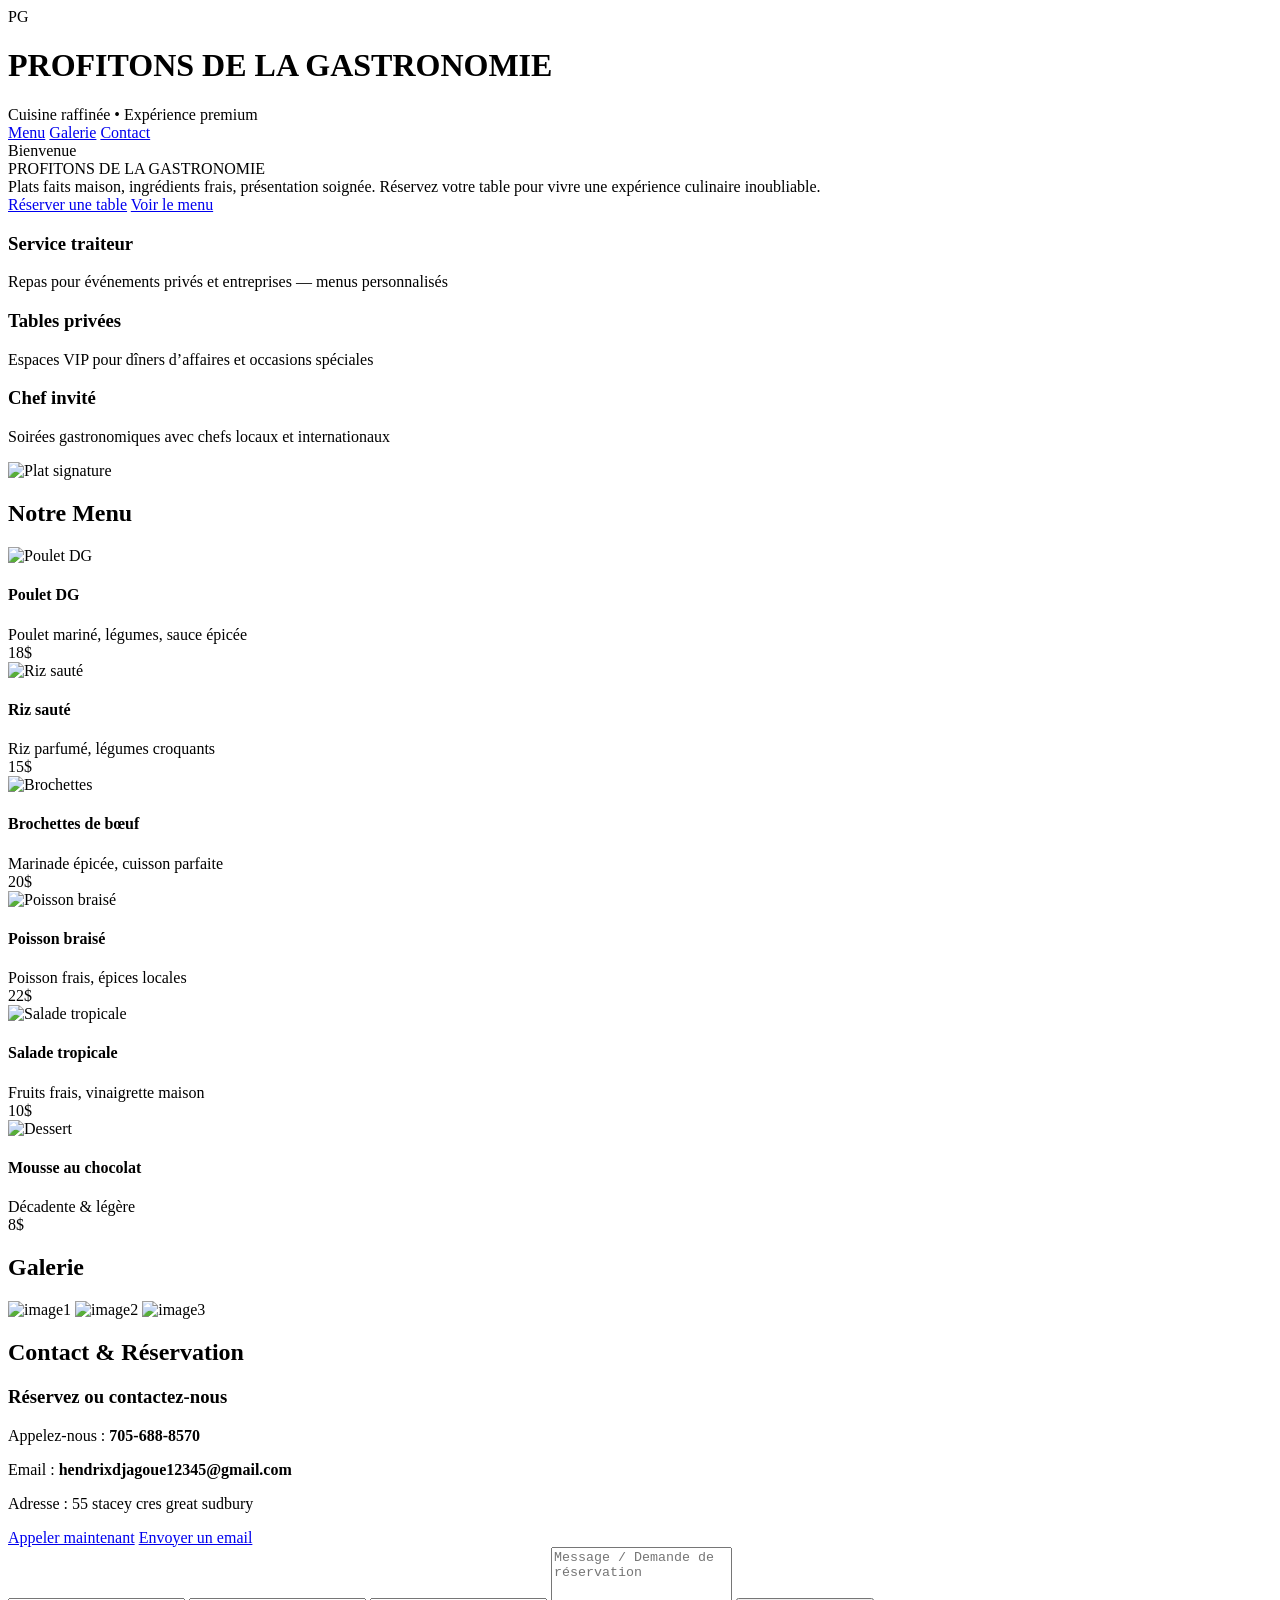
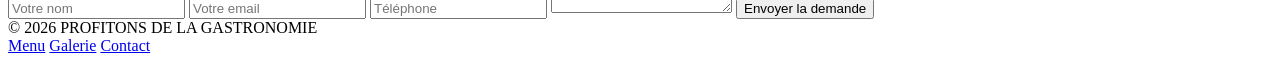
==== index.html @ b6fe67b7 "Ajout de la page d'accueil (index.html)" ====
<!doctype html>
<html lang="fr">
<head>
  <meta charset="utf-8" />
  <meta name="viewport" content="width=device-width,initial-scale=1" />
  <title>PROFITONS DE LA GASTRONOMIE — Restaurant</title>
  <meta name="description" content="PROFITONS DE LA GASTRONOMIE — Cuisine raffinée, ingrédients frais, expérience premium." />
  <link rel="icon" href="data:;base64,iVBORw0KGgo=">
  <link rel="stylesheet" href="style.css">
</head>
<body>
  <!-- Curseur animé -->
  <div class="pointer-accent" id="cursor"></div>

  <div class="wrap">
    <!-- Header -->
    <header>
      <div class="brand">
        <div class="logo">PG</div>
        <div>
          <h1>PROFITONS DE LA GASTRONOMIE</h1>
          <div class="tag">Cuisine raffinée • Expérience premium</div>
        </div>
      </div>
      <nav>
        <a href="#menu">Menu</a>
        <a href="#gallery">Galerie</a>
        <a href="#contact">Contact</a>
      </nav>
    </header>

    <!-- Hero -->
    <section class="hero">
      <div class="hero-left">
        <div class="kicker">Bienvenue</div>
        <div class="hero-title">PROFITONS DE LA GASTRONOMIE</div>
        <div class="hero-desc">
          Plats faits maison, ingrédients frais, présentation soignée. Réservez votre table pour vivre une expérience culinaire inoubliable.
        </div>
        <a class="cta" href="#contact">Réserver une table</a>
        <a class="secondary" href="#menu">Voir le menu</a>

        <div class="section">
          <div class="grid">
            <div class="card">
              <h3>Service traiteur</h3>
              <p class="muted">Repas pour événements privés et entreprises — menus personnalisés</p>
            </div>
            <div class="card">
              <h3>Tables privées</h3>
              <p class="muted">Espaces VIP pour dîners d’affaires et occasions spéciales</p>
            </div>
            <div class="card">
              <h3>Chef invité</h3>
              <p class="muted">Soirées gastronomiques avec chefs locaux et internationaux</p>
            </div>
          </div>
        </div>
      </div>
      <div class="hero-right">
        <img src="https://tse1.mm.bing.net/th/id/OIP.1FvQP3c1gPfRuRfNkwZEBAHaFt?rs=1&pid=ImgDetMain&o=7&rm=3" alt="Plat signature">
      </div>
    </section>

    <!-- Menu -->
    <section id="menu" class="section">
      <h2>Notre Menu</h2>
      <div class="menu">
        <div>
          <div class="dish">
            <img src="https://images.unsplash.com/photo-1551218808-94e220e084d2?q=80&w=800&auto=format&fit=crop&ixlib=rb-4.0.3&s=6c6d3f0b8b6f2e1b" alt="Poulet DG">
            <div>
              <h4>Poulet DG</h4>
              <div class="muted">Poulet mariné, légumes, sauce épicée</div>
            </div>
            <div class="price">18$</div>
          </div>
          <div class="dish">
            <img src="https://images.unsplash.com/photo-1606756792825-4daacb8f0e4b?q=80&w=800&auto=format&fit=crop&ixlib=rb-4.0.3&s=8f9d6e9b3a2a1b7f" alt="Riz sauté">
            <div>
              <h4>Riz sauté</h4>
              <div class="muted">Riz parfumé, légumes croquants</div>
            </div>
            <div class="price">15$</div>
          </div>
          <div class="dish">
            <img src="https://images.unsplash.com/photo-1544025162-d76694265947?q=80&w=800&auto=format&fit=crop&ixlib=rb-4.0.3&s=3a2b7f4d9c5b6a1d" alt="Brochettes">
            <div>
              <h4>Brochettes de bœuf</h4>
              <div class="muted">Marinade épicée, cuisson parfaite</div>
            </div>
            <div class="price">20$</div>
          </div>
        </div>
        <div>
          <div class="dish">
            <img src="https://images.unsplash.com/photo-1540189549336-e6e99c3679fe?q=80&w=800&auto=format&fit=crop&ixlib=rb-4.0.3&s=5c1a1f2f3c8b4f1a" alt="Poisson braisé">
            <div>
              <h4>Poisson braisé</h4>
              <div class="muted">Poisson frais, épices locales</div>
            </div>
            <div class="price">22$</div>
          </div>
          <div class="dish">
            <img src="https://images.unsplash.com/photo-1525755662778-989d0524087e?q=80&w=800&auto=format&fit=crop&ixlib=rb-4.0.3&s=3f0f1e2d8a2b6c4d" alt="Salade tropicale">
            <div>
              <h4>Salade tropicale</h4>
              <div class="muted">Fruits frais, vinaigrette maison</div>
            </div>
            <div class="price">10$</div>
          </div>
          <div class="dish">
            <img src="https://images.unsplash.com/photo-1604908177522-5f0e5f6c3b9d?q=80&w=800&auto=format&fit=crop&ixlib=rb-4.0.3&s=1d3b4c5a6e7f8b9c" alt="Dessert">
            <div>
              <h4>Mousse au chocolat</h4>
              <div class="muted">Décadente & légère</div>
            </div>
            <div class="price">8$</div>
          </div>
        </div>
      </div>
    </section>

    <!-- Galerie -->
    <section id="gallery" class="section">
      <h2>Galerie</h2>
      <div class="gallery">
        <img src="https://images.unsplash.com/photo-1504674900247-0877df9cc836?q=80&w=800&auto=format&fit=crop&ixlib=rb-4.0.3&s=8f4b2a6a6d7c1e3b" alt="image1">
        <img src="https://thumbs.dreamstime.com/z/serveur-beau-dans-un-restaurant-75265571.jpg" alt="image2">
        <img src="https://dynamic-media-cdn.tripadvisor.com/media/photo-o/17/45/0b/8c/img-20190423-224506-301.jpg?w=1200&h=-1&s=1" alt="image3">
      </div>
    </section>

    <!-- Contact -->
    <section id="contact" class="section">
      <h2>Contact & Réservation</h2>
      <div class="contact-card">
        <div class="left">
          <h3>Réservez ou contactez-nous</h3>
          <p class="muted">Appelez-nous : <strong>705-688-8570</strong></p>
          <p class="muted">Email : <strong>hendrixdjagoue12345@gmail.com</strong></p>
          <p class="muted">Adresse : 55 stacey cres great sudbury</p>
          <div style="margin-top:12px">
            <a class="cta" href="tel:+12468796718">Appeler maintenant</a>
            <a class="secondary" href="mailto:hendrixdjagoue12345@gmail.com">Envoyer un email</a>
          </div>
        </div>
        <div class="right">
          <form id="contactForm">
            <input type="text" id="name" placeholder="Votre nom" required />
            <input type="email" id="email" placeholder="Votre email" required />
            <input type="text" id="phone" placeholder="Téléphone" />
            <textarea id="message" rows="4" placeholder="Message / Demande de réservation" required></textarea>
            <button type="submit">Envoyer la demande</button>
            <div id="formMsg"></div>
          </form>
        </div>
      </div>
    </section>

    <!-- Footer -->
    <footer>
      <div>© 2026 PROFITONS DE LA GASTRONOMIE</div>
      <div>
        <a href="#menu">Menu</a>
        <a href="#gallery">Galerie</a>
        <a href="#contact">Contact</a>
      </div>
    </footer>
  </div>

  <!-- JS -->
  <script>
    // Curseur personnalisé
    const cursor = document.getElementById('cursor');
    document.addEventListener('mousemove', e => {
      cursor.style.transform = `translate(${e.clientX}px, ${e.clientY}px)`;
    });

    // Formulaire de contact simulé
    const form = document.getElementById('contactForm');
    const formMsg = document.getElementById('formMsg');
    form.addEventListener('submit', e => {
      e.preventDefault();
      const name = document.getElementById('name').value.trim();
      const email = document.getElementById('email').value.trim();
      const message = document.getElementById('message').value.trim();
      if(name && email && message){
        formMsg.style.color = 'lightgreen';
        formMsg.textContent = "Merci ! Votre demande a été envoyée (simulation).";
        form.reset();
      } else {
        formMsg.style.color = 'orange';
        formMsg.textContent = "Veuillez remplir tous les champs obligatoires.";
      }
    });

    // Animation fade-in
    const sections = document.querySelectorAll('.section, .hero-left, .card');
    const observer = new IntersectionObserver(entries => {
      entries.forEach(entry => {
        if(entry.isIntersecting){
          entry.target.style.opacity = 1;
          entry.target.style.transform = 'translateY(0)';
        }
      });
    }, {threshold:0.1});

    sections.forEach(sec => {
      sec.style.opacity = 0;
      sec.style.transform = 'translateY(20px)';
      sec.style.transition = 'all 0.6s ease-out';
      observer.observe(sec);
    });
  </script>
</body>
</html>
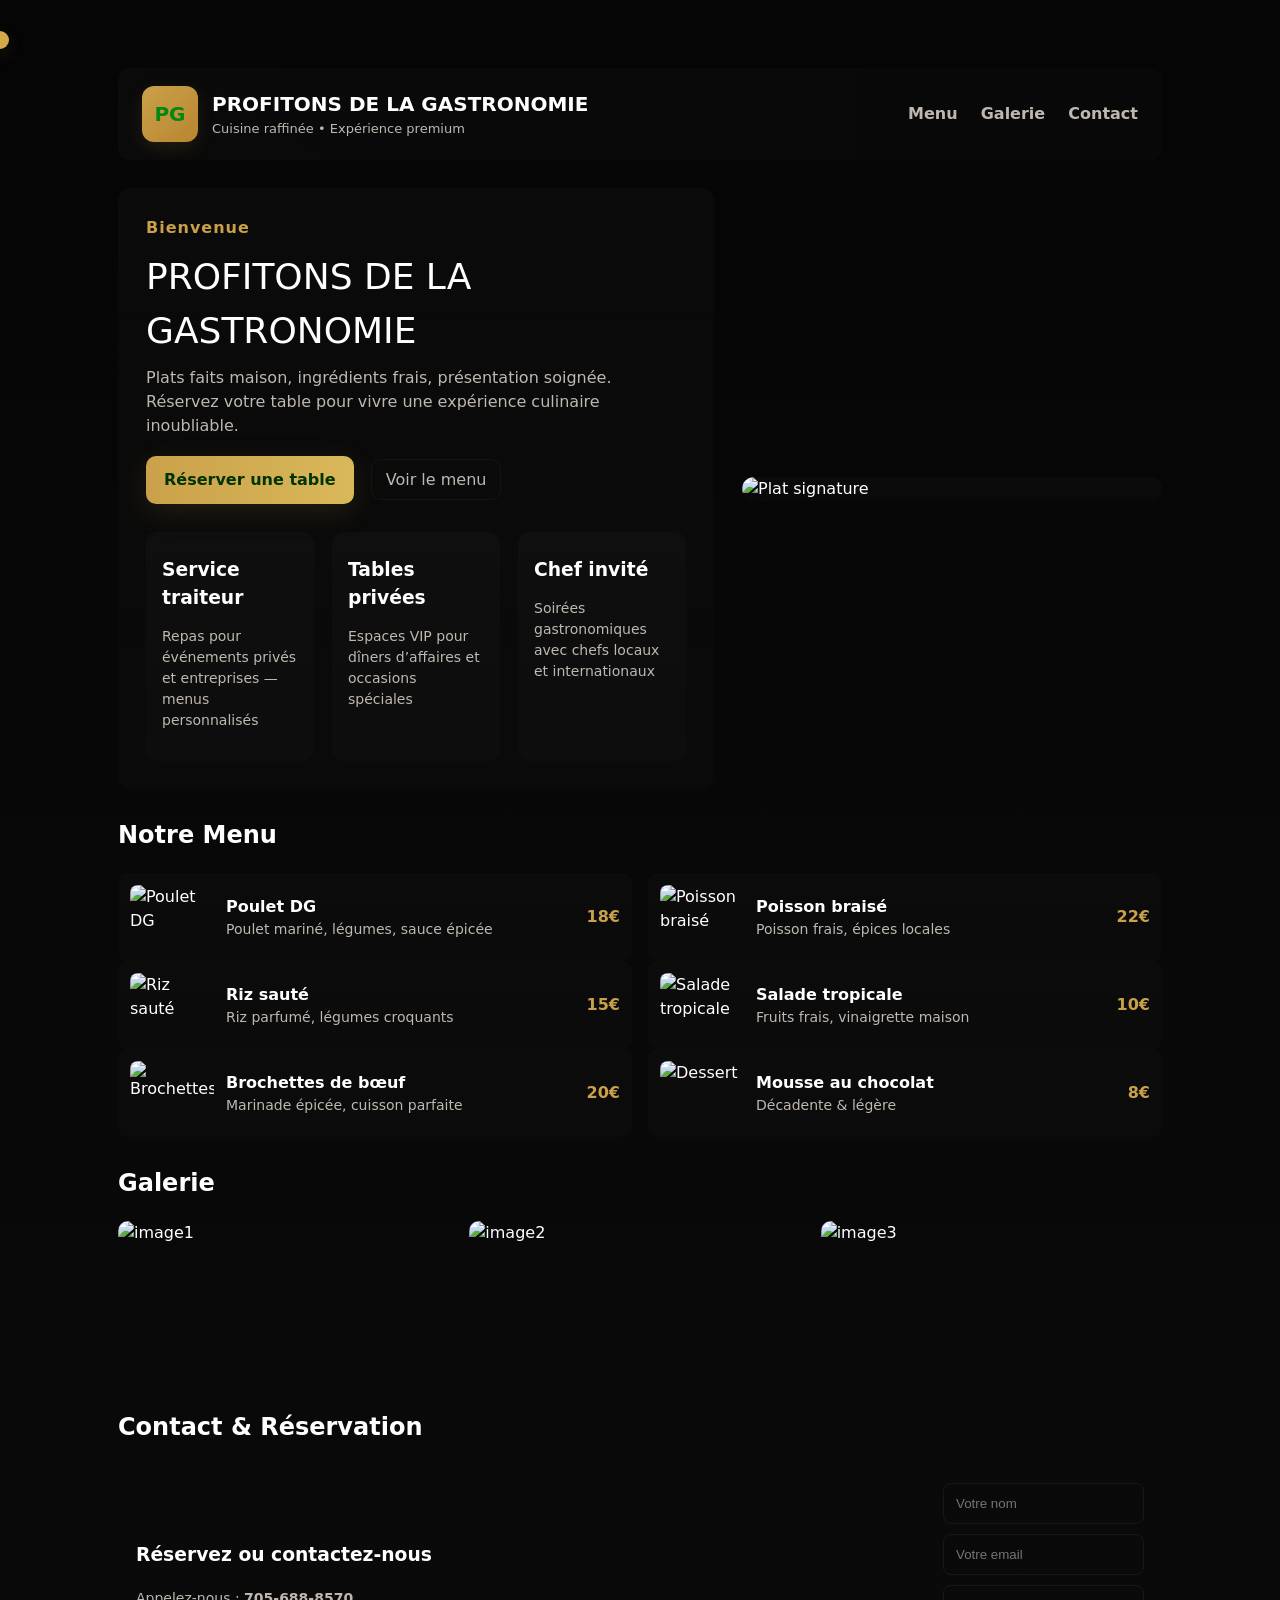
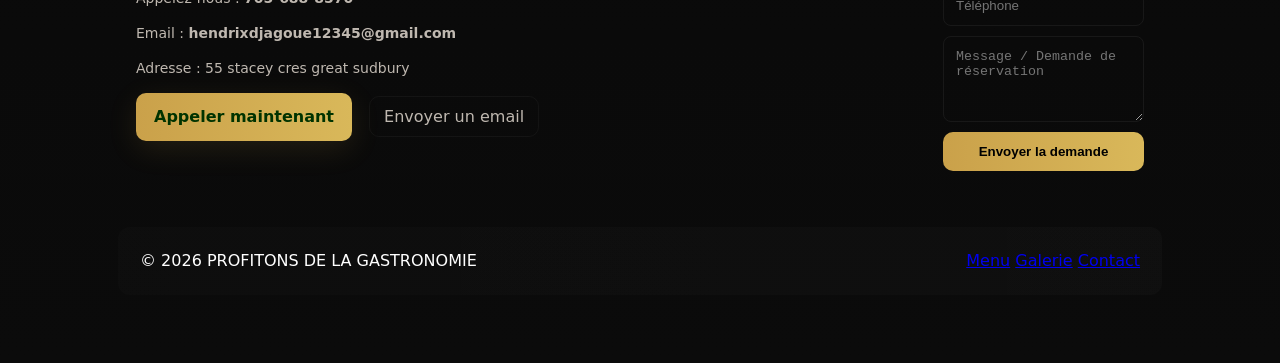
==== commit 95d81bd4: "modification" ====
--- a/index.html
+++ b/index.html
@@ -73,7 +73,7 @@
               <h4>Poulet DG</h4>
               <div class="muted">Poulet mariné, légumes, sauce épicée</div>
             </div>
-            <div class="price">18$</div>
+            <div class="price">18€</div>
           </div>
           <div class="dish">
             <img src="https://images.unsplash.com/photo-1606756792825-4daacb8f0e4b?q=80&w=800&auto=format&fit=crop&ixlib=rb-4.0.3&s=8f9d6e9b3a2a1b7f" alt="Riz sauté">
@@ -81,7 +81,7 @@
               <h4>Riz sauté</h4>
               <div class="muted">Riz parfumé, légumes croquants</div>
             </div>
-            <div class="price">15$</div>
+            <div class="price">15€</div>
           </div>
           <div class="dish">
             <img src="https://images.unsplash.com/photo-1544025162-d76694265947?q=80&w=800&auto=format&fit=crop&ixlib=rb-4.0.3&s=3a2b7f4d9c5b6a1d" alt="Brochettes">
@@ -89,7 +89,7 @@
               <h4>Brochettes de bœuf</h4>
               <div class="muted">Marinade épicée, cuisson parfaite</div>
             </div>
-            <div class="price">20$</div>
+            <div class="price">20€</div>
           </div>
         </div>
         <div>
@@ -99,7 +99,7 @@
               <h4>Poisson braisé</h4>
               <div class="muted">Poisson frais, épices locales</div>
             </div>
-            <div class="price">22$</div>
+            <div class="price">22€</div>
           </div>
           <div class="dish">
             <img src="https://images.unsplash.com/photo-1525755662778-989d0524087e?q=80&w=800&auto=format&fit=crop&ixlib=rb-4.0.3&s=3f0f1e2d8a2b6c4d" alt="Salade tropicale">
@@ -107,7 +107,7 @@
               <h4>Salade tropicale</h4>
               <div class="muted">Fruits frais, vinaigrette maison</div>
             </div>
-            <div class="price">10$</div>
+            <div class="price">10€</div>
           </div>
           <div class="dish">
             <img src="https://images.unsplash.com/photo-1604908177522-5f0e5f6c3b9d?q=80&w=800&auto=format&fit=crop&ixlib=rb-4.0.3&s=1d3b4c5a6e7f8b9c" alt="Dessert">
@@ -115,7 +115,7 @@
               <h4>Mousse au chocolat</h4>
               <div class="muted">Décadente & légère</div>
             </div>
-            <div class="price">8$</div>
+            <div class="price">8€</div>
           </div>
         </div>
       </div>
--- a/style.css
+++ b/style.css
@@ -0,0 +1,92 @@
+:root{
+    --bg:#070606;
+    --card:#0f0f10;
+    --muted:#bfb8b0;
+    --gold:#caa14a;
+    --accent:#d4aa49;
+    --glass: rgba(255,255,255,0.04);
+    --maxw:1100px;
+    --radius:14px;
+  }
+  
+  *{box-sizing:border-box;}
+  body{
+    margin:0;
+    font-family:Inter,system-ui,Segoe UI,Roboto,'Helvetica Neue',Arial;
+    background:linear-gradient(180deg,#050505 0%, #0b0b0b 100%);
+    color:#fff;
+    -webkit-font-smoothing:antialiased;
+    line-height:1.5;
+  }
+  .wrap{max-width:var(--maxw);margin:40px auto;padding:28px;}
+  
+  /* Header */
+  header{display:flex;align-items:center;justify-content:space-between;padding:18px 24px;background:linear-gradient(90deg, rgba(255,255,255,0.02), rgba(255,255,255,0.01));border-radius:12px}
+  .brand{display:flex;gap:14px;align-items:center}
+  .logo{width:56px;height:56px;border-radius:12px;background:linear-gradient(135deg,var(--gold),#b8862f);display:flex;align-items:center;justify-content:center;font-weight:700;color:#081;box-shadow:0 6px 18px rgba(202,161,74,0.12);font-size:20px}
+  h1{font-size:20px;margin:0}
+  .tag{color:var(--muted);font-size:13px}
+  nav a{color:var(--muted);text-decoration:none;margin-left:18px;font-weight:600}
+  nav a:hover{color:var(--gold)}
+  
+  /* Hero */
+  .hero{display:grid;grid-template-columns:1fr 420px;gap:28px;align-items:center;margin-top:28px}
+  .hero-left{padding:28px;background:linear-gradient(180deg, rgba(255,255,255,0.02), rgba(255,255,255,0.01));border-radius:14px}
+  .kicker{color:var(--gold);font-weight:700;letter-spacing:1px}
+  .hero-title{font-size:36px;margin:10px 0 8px}
+  .hero-desc{color:var(--muted);margin-bottom:18px}
+  .cta{display:inline-block;padding:12px 18px;border-radius:10px;background:linear-gradient(90deg,var(--gold),#d9b85a);color:#030; font-weight:700;text-decoration:none;box-shadow:0 8px 30px rgba(210,170,73,0.12)}
+  .secondary{margin-left:12px;padding:10px 14px;border-radius:10px;border:1px solid rgba(255,255,255,0.04);color:var(--muted);text-decoration:none}
+  .hero-right{border-radius:14px;overflow:hidden;background:linear-gradient(180deg, rgba(255,255,255,0.02), rgba(255,255,255,0.01));}
+  .hero-right img{width:100%;display:block;height:100%;object-fit:cover;filter:contrast(1.02) saturate(1.05)}
+  
+  /* Cards sections */
+  .section{margin-top:28px}
+  .grid{display:grid;grid-template-columns:repeat(3,1fr);gap:18px}
+  .card{background:linear-gradient(180deg, rgba(255,255,255,0.02), rgba(255,255,255,0.01));border-radius:12px;padding:16px;transition:transform .28s ease, box-shadow .28s ease;cursor:pointer}
+  .card:hover{transform:translateY(-8px);box-shadow:0 18px 50px rgba(0,0,0,0.6)}
+  .card h3{margin:8px 0 6px}
+  .muted{color:var(--muted);font-size:14px}
+  
+  /* Menu list */
+  .menu{display:grid;grid-template-columns:repeat(2,1fr);gap:16px}
+  .dish{display:flex;gap:12px;align-items:center;padding:12px;background:linear-gradient(180deg, rgba(255,255,255,0.015), rgba(255,255,255,0.01));border-radius:10px}
+  .dish img{width:84px;height:64px;object-fit:cover;border-radius:8px}
+  .dish h4{margin:0}
+  .price{margin-left:auto;font-weight:700;color:var(--gold)}
+  
+  /* Gallery */
+  .gallery{display:grid;grid-template-columns:repeat(3,1fr);gap:10px}
+  .gallery img{width:100%;height:160px;object-fit:cover;border-radius:10px}
+  
+  /* Contact */
+  .contact-card{display:flex;gap:18px;padding:18px;border-radius:12px;align-items:center}
+  .contact-card .left{flex:1}
+  .contact-card form{display:flex;flex-direction:column;gap:10px}
+  input[type=text], input[type=email], textarea{background:transparent;border:1px solid rgba(255,255,255,0.06);padding:12px;border-radius:8px;color:#fff}
+  button[type=submit]{padding:12px 16px;border-radius:10px;border:none;background:linear-gradient(90deg,var(--gold),#d9b85a);font-weight:700;cursor:pointer}
+  
+  /* Footer */
+  footer{margin-top:28px;padding:22px;border-radius:12px;background:linear-gradient(90deg, rgba(255,255,255,0.01), rgba(255,255,255,0.02));display:flex;justify-content:space-between;align-items:center}
+  
+  /* Hover pointer color change */
+  a, button, .card{transition:all .22s ease}
+  a:hover, button:hover{filter:brightness(1.04)}
+  
+  /* Responsive */
+  @media (max-width:980px){
+    .hero{grid-template-columns:1fr;}
+    .grid{grid-template-columns:repeat(2,1fr)}
+    .menu{grid-template-columns:1fr}
+    .gallery{grid-template-columns:repeat(2,1fr)}
+  }
+  @media (max-width:560px){
+    .grid{grid-template-columns:1fr}
+    .gallery img{height:120px}
+    header{flex-direction:column;gap:10px}
+  }
+  
+  /* Small interactive accent following pointer */
+  .pointer-accent{position:fixed;pointer-events:none;width:18px;height:18px;border-radius:50%;transform:translate(-50%,-50%
+    );background:linear-gradient(135deg,var(--accent),#d4aa49);box-shadow:0 6px 18px rgba(212,170,73,0.12);transition:transform .1s ease}
+  
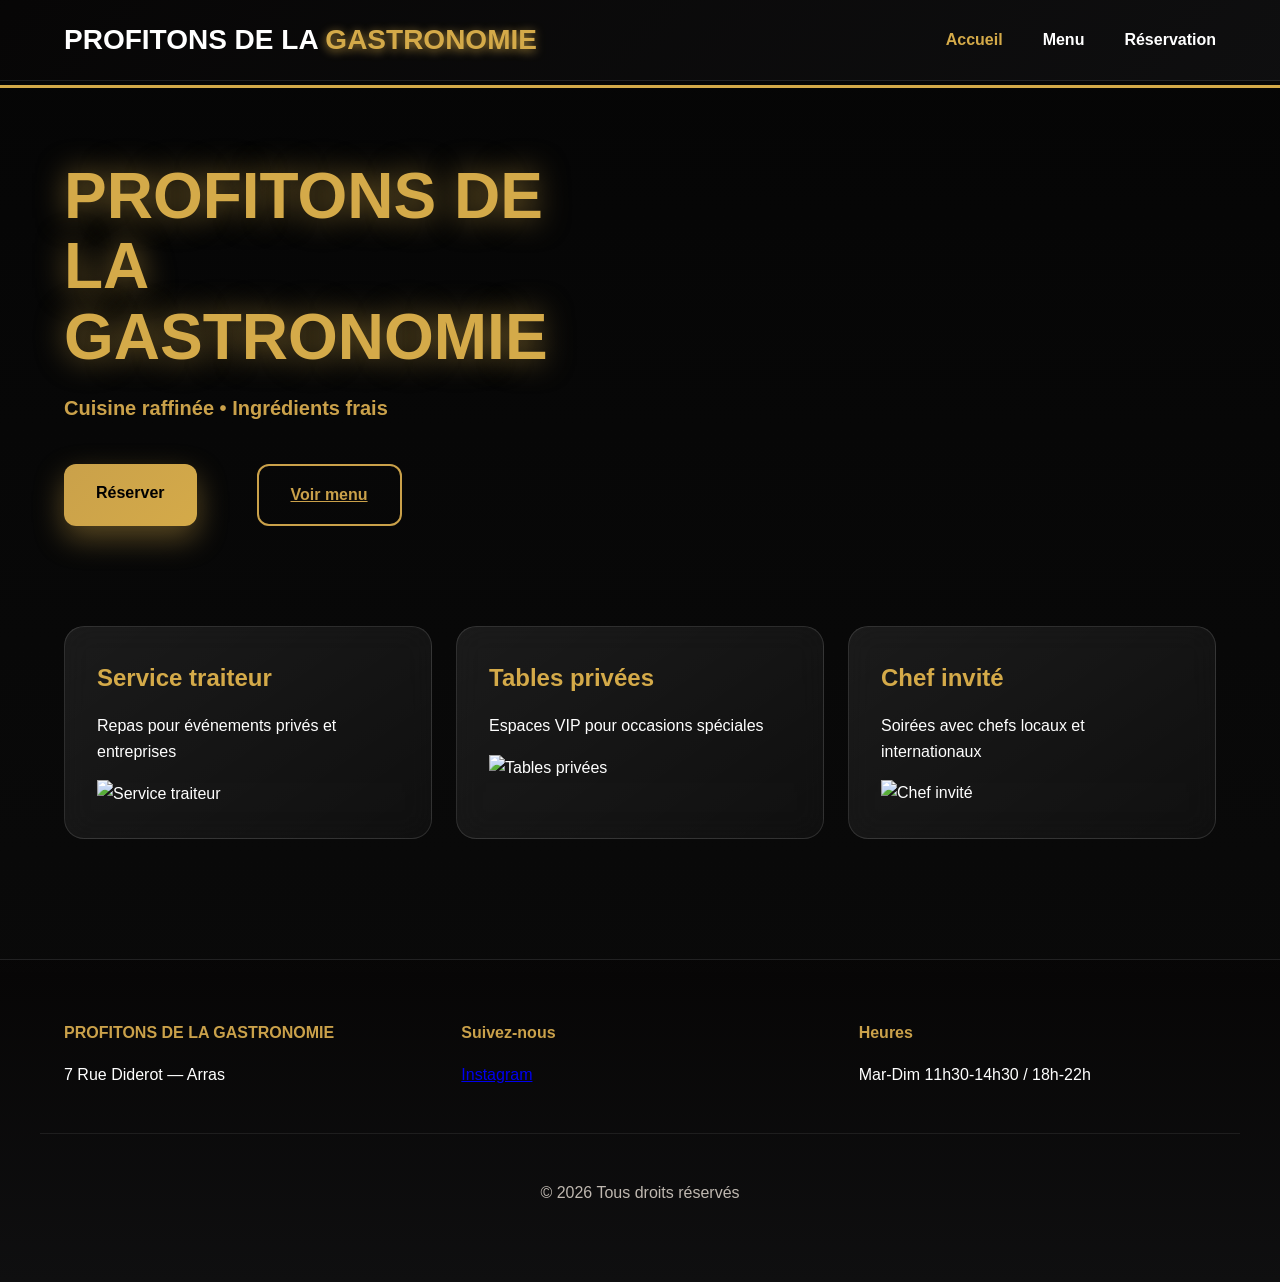
==== commit 92cd15c5: "init: création du projet restaurant" ====
--- a/index.html
+++ b/index.html
@@ -3,215 +3,81 @@
 <head>
   <meta charset="utf-8" />
   <meta name="viewport" content="width=device-width,initial-scale=1" />
-  <title>PROFITONS DE LA GASTRONOMIE — Restaurant</title>
-  <meta name="description" content="PROFITONS DE LA GASTRONOMIE — Cuisine raffinée, ingrédients frais, expérience premium." />
-  <link rel="icon" href="data:;base64,iVBORw0KGgo=">
+  <title>PROFITONS DE LA GASTRONOMIE</title>
   <link rel="stylesheet" href="style.css">
+  <link href="https://fonts.googleapis.com/css2?family=Inter:wght@300;400;600;700&display=swap" rel="stylesheet">
 </head>
 <body>
-  <!-- Curseur animé -->
-  <div class="pointer-accent" id="cursor"></div>
+  <header class="site-header">
+    <div class="container header-inner">
+      <a href="index.html" class="logo">PROFITONS DE LA <span>GASTRONOMIE</span></a>
+      <button class="nav-toggle" id="navToggle1">
+        <span></span><span></span><span></span>
+      </button>
+      <nav class="nav" id="mainNav1">
+        <ul>
+          <li><a href="index.html" class="active">Accueil</a></li>
+          <li><a href="menu.html">Menu</a></li>
+          <li><a href="contact.html">Réservation</a></li>
+        </ul>
+      </nav>
+    </div>
+  </header>
 
-  <div class="wrap">
-    <!-- Header -->
-    <header>
-      <div class="brand">
-        <div class="logo">PG</div>
-        <div>
-          <h1>PROFITONS DE LA GASTRONOMIE</h1>
-          <div class="tag">Cuisine raffinée • Expérience premium</div>
-        </div>
-      </div>
-      <nav>
-        <a href="#menu">Menu</a>
-        <a href="#gallery">Galerie</a>
-        <a href="#contact">Contact</a>
-      </nav>
-    </header>
-
-    <!-- Hero -->
-    <section class="hero">
-      <div class="hero-left">
-        <div class="kicker">Bienvenue</div>
-        <div class="hero-title">PROFITONS DE LA GASTRONOMIE</div>
-        <div class="hero-desc">
-          Plats faits maison, ingrédients frais, présentation soignée. Réservez votre table pour vivre une expérience culinaire inoubliable.
-        </div>
-        <a class="cta" href="#contact">Réserver une table</a>
-        <a class="secondary" href="#menu">Voir le menu</a>
-
-        <div class="section">
-          <div class="grid">
-            <div class="card">
-              <h3>Service traiteur</h3>
-              <p class="muted">Repas pour événements privés et entreprises — menus personnalisés</p>
-            </div>
-            <div class="card">
-              <h3>Tables privées</h3>
-              <p class="muted">Espaces VIP pour dîners d’affaires et occasions spéciales</p>
-            </div>
-            <div class="card">
-              <h3>Chef invité</h3>
-              <p class="muted">Soirées gastronomiques avec chefs locaux et internationaux</p>
-            </div>
-          </div>
-        </div>
-      </div>
-      <div class="hero-right">
-        <img src="https://tse1.mm.bing.net/th/id/OIP.1FvQP3c1gPfRuRfNkwZEBAHaFt?rs=1&pid=ImgDetMain&o=7&rm=3" alt="Plat signature">
-      </div>
-    </section>
-
-    <!-- Menu -->
-    <section id="menu" class="section">
-      <h2>Notre Menu</h2>
-      <div class="menu">
-        <div>
-          <div class="dish">
-            <img src="https://images.unsplash.com/photo-1551218808-94e220e084d2?q=80&w=800&auto=format&fit=crop&ixlib=rb-4.0.3&s=6c6d3f0b8b6f2e1b" alt="Poulet DG">
-            <div>
-              <h4>Poulet DG</h4>
-              <div class="muted">Poulet mariné, légumes, sauce épicée</div>
-            </div>
-            <div class="price">18€</div>
-          </div>
-          <div class="dish">
-            <img src="https://images.unsplash.com/photo-1606756792825-4daacb8f0e4b?q=80&w=800&auto=format&fit=crop&ixlib=rb-4.0.3&s=8f9d6e9b3a2a1b7f" alt="Riz sauté">
-            <div>
-              <h4>Riz sauté</h4>
-              <div class="muted">Riz parfumé, légumes croquants</div>
-            </div>
-            <div class="price">15€</div>
-          </div>
-          <div class="dish">
-            <img src="https://images.unsplash.com/photo-1544025162-d76694265947?q=80&w=800&auto=format&fit=crop&ixlib=rb-4.0.3&s=3a2b7f4d9c5b6a1d" alt="Brochettes">
-            <div>
-              <h4>Brochettes de bœuf</h4>
-              <div class="muted">Marinade épicée, cuisson parfaite</div>
-            </div>
-            <div class="price">20€</div>
-          </div>
-        </div>
-        <div>
-          <div class="dish">
-            <img src="https://images.unsplash.com/photo-1540189549336-e6e99c3679fe?q=80&w=800&auto=format&fit=crop&ixlib=rb-4.0.3&s=5c1a1f2f3c8b4f1a" alt="Poisson braisé">
-            <div>
-              <h4>Poisson braisé</h4>
-              <div class="muted">Poisson frais, épices locales</div>
-            </div>
-            <div class="price">22€</div>
-          </div>
-          <div class="dish">
-            <img src="https://images.unsplash.com/photo-1525755662778-989d0524087e?q=80&w=800&auto=format&fit=crop&ixlib=rb-4.0.3&s=3f0f1e2d8a2b6c4d" alt="Salade tropicale">
-            <div>
-              <h4>Salade tropicale</h4>
-              <div class="muted">Fruits frais, vinaigrette maison</div>
-            </div>
-            <div class="price">10€</div>
-          </div>
-          <div class="dish">
-            <img src="https://images.unsplash.com/photo-1604908177522-5f0e5f6c3b9d?q=80&w=800&auto=format&fit=crop&ixlib=rb-4.0.3&s=1d3b4c5a6e7f8b9c" alt="Dessert">
-            <div>
-              <h4>Mousse au chocolat</h4>
-              <div class="muted">Décadente & légère</div>
-            </div>
-            <div class="price">8€</div>
-          </div>
+  <main class="container">
+    <section class="hero-section">
+      <div class="hero-content">
+        <h1>PROFITONS DE LA GASTRONOMIE</h1>
+        <p class="hero-subtitle">Cuisine raffinée • Ingrédients frais</p>
+        <div class="hero-buttons">
+          <a href="contact.html" class="btn-primary">Réserver</a>
+            <div style="width: 20px;"></div>
+          <a href="menu.html" class="btn-secondary">Voir menu</a>
         </div>
       </div>
     </section>
 
-    <!-- Galerie -->
-    <section id="gallery" class="section">
-      <h2>Galerie</h2>
-      <div class="gallery">
-        <img src="https://images.unsplash.com/photo-1504674900247-0877df9cc836?q=80&w=800&auto=format&fit=crop&ixlib=rb-4.0.3&s=8f4b2a6a6d7c1e3b" alt="image1">
-        <img src="https://thumbs.dreamstime.com/z/serveur-beau-dans-un-restaurant-75265571.jpg" alt="image2">
-        <img src="https://dynamic-media-cdn.tripadvisor.com/media/photo-o/17/45/0b/8c/img-20190423-224506-301.jpg?w=1200&h=-1&s=1" alt="image3">
-      </div>
-    </section>
+    <section class="services">
 
-    <!-- Contact -->
-    <section id="contact" class="section">
-      <h2>Contact & Réservation</h2>
-      <div class="contact-card">
-        <div class="left">
-          <h3>Réservez ou contactez-nous</h3>
-          <p class="muted">Appelez-nous : <strong>705-688-8570</strong></p>
-          <p class="muted">Email : <strong>hendrixdjagoue12345@gmail.com</strong></p>
-          <p class="muted">Adresse : 55 stacey cres great sudbury</p>
-          <div style="margin-top:12px">
-            <a class="cta" href="tel:+12468796718">Appeler maintenant</a>
-            <a class="secondary" href="mailto:hendrixdjagoue12345@gmail.com">Envoyer un email</a>
-          </div>
+      <div class="grid">
+        <div class="card">
+          <h3>Service traiteur</h3>
+          <p>Repas pour événements privés et entreprises</p>
+          <img src="https://i.pinimg.com/736x/a7/a7/99/a7a79904f0a65db8004b009993dd7c74.jpg"
+            alt="Service traiteur"
+            style="width: 350px; height: 250px; object-fit: cover;">
         </div>
-        <div class="right">
-          <form id="contactForm">
-            <input type="text" id="name" placeholder="Votre nom" required />
-            <input type="email" id="email" placeholder="Votre email" required />
-            <input type="text" id="phone" placeholder="Téléphone" />
-            <textarea id="message" rows="4" placeholder="Message / Demande de réservation" required></textarea>
-            <button type="submit">Envoyer la demande</button>
-            <div id="formMsg"></div>
-          </form>
+
+        <div class="card">
+          <h3>Tables privées</h3>
+          <p>Espaces VIP pour occasions spéciales</p>
+          <img src="https://i.pinimg.com/736x/f6/2c/73/f62c73a41b43b7553dd71652cb823880.jpg"
+            alt="Tables privées"
+            style="width: 350px; height: 250px; object-fit: cover;">
+        </div>
+
+        <div class="card">
+          <h3>Chef invité</h3>
+          <p>Soirées avec chefs locaux et internationaux</p>
+          <img src="https://i.pinimg.com/1200x/65/43/1e/65431ebc240023527bb9c35a04a34aad.jpg"
+            alt="Chef invité"
+            style="width: 350px; height: 250px; object-fit: cover;">
         </div>
       </div>
     </section>
+  </main>
 
-    <!-- Footer -->
-    <footer>
-      <div>© 2026 PROFITONS DE LA GASTRONOMIE</div>
-      <div>
-        <a href="#menu">Menu</a>
-        <a href="#gallery">Galerie</a>
-        <a href="#contact">Contact</a>
-      </div>
-    </footer>
-  </div>
+  <footer class="site-footer">
+    <div class="container footer-grid">
+      <div><h4>PROFITONS DE LA GASTRONOMIE</h4><p>7 Rue Diderot — Arras</p></div>
+      <div><h4>Suivez-nous</h4><p><a href="#">Instagram</a></p></div>
+      <div><h4>Heures</h4><p>Mar-Dim 11h30-14h30 / 18h-22h</p></div>
+    </div>
+    <div class="container copyright">
+      <p>© <span id="year1"></span> Tous droits réservés</p>
+    </div>
+  </footer>
 
-  <!-- JS -->
-  <script>
-    // Curseur personnalisé
-    const cursor = document.getElementById('cursor');
-    document.addEventListener('mousemove', e => {
-      cursor.style.transform = `translate(${e.clientX}px, ${e.clientY}px)`;
-    });
-
-    // Formulaire de contact simulé
-    const form = document.getElementById('contactForm');
-    const formMsg = document.getElementById('formMsg');
-    form.addEventListener('submit', e => {
-      e.preventDefault();
-      const name = document.getElementById('name').value.trim();
-      const email = document.getElementById('email').value.trim();
-      const message = document.getElementById('message').value.trim();
-      if(name && email && message){
-        formMsg.style.color = 'lightgreen';
-        formMsg.textContent = "Merci ! Votre demande a été envoyée (simulation).";
-        form.reset();
-      } else {
-        formMsg.style.color = 'orange';
-        formMsg.textContent = "Veuillez remplir tous les champs obligatoires.";
-      }
-    });
-
-    // Animation fade-in
-    const sections = document.querySelectorAll('.section, .hero-left, .card');
-    const observer = new IntersectionObserver(entries => {
-      entries.forEach(entry => {
-        if(entry.isIntersecting){
-          entry.target.style.opacity = 1;
-          entry.target.style.transform = 'translateY(0)';
-        }
-      });
-    }, {threshold:0.1});
-
-    sections.forEach(sec => {
-      sec.style.opacity = 0;
-      sec.style.transform = 'translateY(20px)';
-      sec.style.transition = 'all 0.6s ease-out';
-      observer.observe(sec);
-    });
-  </script>
+  <script src="script.js"></script>
 </body>
 </html>
--- a/style.css
+++ b/style.css
@@ -1,92 +1,91 @@
-:root{
-    --bg:#070606;
-    --card:#0f0f10;
-    --muted:#bfb8b0;
-    --gold:#caa14a;
-    --accent:#d4aa49;
-    --glass: rgba(255,255,255,0.04);
-    --maxw:1100px;
-    --radius:14px;
-  }
-  
-  *{box-sizing:border-box;}
-  body{
-    margin:0;
-    font-family:Inter,system-ui,Segoe UI,Roboto,'Helvetica Neue',Arial;
-    background:linear-gradient(180deg,#050505 0%, #0b0b0b 100%);
-    color:#fff;
-    -webkit-font-smoothing:antialiased;
-    line-height:1.5;
-  }
-  .wrap{max-width:var(--maxw);margin:40px auto;padding:28px;}
-  
-  /* Header */
-  header{display:flex;align-items:center;justify-content:space-between;padding:18px 24px;background:linear-gradient(90deg, rgba(255,255,255,0.02), rgba(255,255,255,0.01));border-radius:12px}
-  .brand{display:flex;gap:14px;align-items:center}
-  .logo{width:56px;height:56px;border-radius:12px;background:linear-gradient(135deg,var(--gold),#b8862f);display:flex;align-items:center;justify-content:center;font-weight:700;color:#081;box-shadow:0 6px 18px rgba(202,161,74,0.12);font-size:20px}
-  h1{font-size:20px;margin:0}
-  .tag{color:var(--muted);font-size:13px}
-  nav a{color:var(--muted);text-decoration:none;margin-left:18px;font-weight:600}
-  nav a:hover{color:var(--gold)}
-  
-  /* Hero */
-  .hero{display:grid;grid-template-columns:1fr 420px;gap:28px;align-items:center;margin-top:28px}
-  .hero-left{padding:28px;background:linear-gradient(180deg, rgba(255,255,255,0.02), rgba(255,255,255,0.01));border-radius:14px}
-  .kicker{color:var(--gold);font-weight:700;letter-spacing:1px}
-  .hero-title{font-size:36px;margin:10px 0 8px}
-  .hero-desc{color:var(--muted);margin-bottom:18px}
-  .cta{display:inline-block;padding:12px 18px;border-radius:10px;background:linear-gradient(90deg,var(--gold),#d9b85a);color:#030; font-weight:700;text-decoration:none;box-shadow:0 8px 30px rgba(210,170,73,0.12)}
-  .secondary{margin-left:12px;padding:10px 14px;border-radius:10px;border:1px solid rgba(255,255,255,0.04);color:var(--muted);text-decoration:none}
-  .hero-right{border-radius:14px;overflow:hidden;background:linear-gradient(180deg, rgba(255,255,255,0.02), rgba(255,255,255,0.01));}
-  .hero-right img{width:100%;display:block;height:100%;object-fit:cover;filter:contrast(1.02) saturate(1.05)}
-  
-  /* Cards sections */
-  .section{margin-top:28px}
-  .grid{display:grid;grid-template-columns:repeat(3,1fr);gap:18px}
-  .card{background:linear-gradient(180deg, rgba(255,255,255,0.02), rgba(255,255,255,0.01));border-radius:12px;padding:16px;transition:transform .28s ease, box-shadow .28s ease;cursor:pointer}
-  .card:hover{transform:translateY(-8px);box-shadow:0 18px 50px rgba(0,0,0,0.6)}
-  .card h3{margin:8px 0 6px}
-  .muted{color:var(--muted);font-size:14px}
-  
-  /* Menu list */
-  .menu{display:grid;grid-template-columns:repeat(2,1fr);gap:16px}
-  .dish{display:flex;gap:12px;align-items:center;padding:12px;background:linear-gradient(180deg, rgba(255,255,255,0.015), rgba(255,255,255,0.01));border-radius:10px}
-  .dish img{width:84px;height:64px;object-fit:cover;border-radius:8px}
-  .dish h4{margin:0}
-  .price{margin-left:auto;font-weight:700;color:var(--gold)}
-  
-  /* Gallery */
-  .gallery{display:grid;grid-template-columns:repeat(3,1fr);gap:10px}
-  .gallery img{width:100%;height:160px;object-fit:cover;border-radius:10px}
-  
-  /* Contact */
-  .contact-card{display:flex;gap:18px;padding:18px;border-radius:12px;align-items:center}
-  .contact-card .left{flex:1}
-  .contact-card form{display:flex;flex-direction:column;gap:10px}
-  input[type=text], input[type=email], textarea{background:transparent;border:1px solid rgba(255,255,255,0.06);padding:12px;border-radius:8px;color:#fff}
-  button[type=submit]{padding:12px 16px;border-radius:10px;border:none;background:linear-gradient(90deg,var(--gold),#d9b85a);font-weight:700;cursor:pointer}
-  
-  /* Footer */
-  footer{margin-top:28px;padding:22px;border-radius:12px;background:linear-gradient(90deg, rgba(255,255,255,0.01), rgba(255,255,255,0.02));display:flex;justify-content:space-between;align-items:center}
-  
-  /* Hover pointer color change */
-  a, button, .card{transition:all .22s ease}
-  a:hover, button:hover{filter:brightness(1.04)}
-  
-  /* Responsive */
-  @media (max-width:980px){
-    .hero{grid-template-columns:1fr;}
-    .grid{grid-template-columns:repeat(2,1fr)}
-    .menu{grid-template-columns:1fr}
-    .gallery{grid-template-columns:repeat(2,1fr)}
-  }
-  @media (max-width:560px){
-    .grid{grid-template-columns:1fr}
-    .gallery img{height:120px}
-    header{flex-direction:column;gap:10px}
-  }
-  
-  /* Small interactive accent following pointer */
-  .pointer-accent{position:fixed;pointer-events:none;width:18px;height:18px;border-radius:50%;transform:translate(-50%,-50%
-    );background:linear-gradient(135deg,var(--accent),#d4aa49);box-shadow:0 6px 18px rgba(212,170,73,0.12);transition:transform .1s ease}
-  +:root{--bg:#070606;--card:#0f0f10;--muted:#bfb8b0;--gold:#caa14a;--accent:#d4aa49;--maxw:1200px;}
+*{box-sizing:border-box;}
+body{margin:0;font-family:Inter,sans-serif;background:linear-gradient(180deg,#050505 0%,#0b0b0b 100%);color:#fff;line-height:1.6;}
+
+.container{max-width:1200px;margin:0 auto;padding:0 24px;}
+.site-header{background:linear-gradient(135deg,rgba(7,6,6,.98),rgba(15,15,16,.98));backdrop-filter:blur(20px);border-bottom:1px solid rgba(255,255,255,.1);position:sticky;top:0;z-index:100;}
+.header-inner{display:flex;align-items:center;justify-content:space-between;height:80px;}
+.logo{font-size:28px;font-weight:800;color:#fff;text-decoration:none;}
+.logo span{color:#d4aa49;text-shadow:0 2px 10px rgba(212,170,73,.8);}
+
+.nav ul{display:flex;list-style:none;gap:40px;}
+.nav a{color:#fff;text-decoration:none;font-weight:600;transition:all .3s;}
+.nav a:hover,.nav a.active{color:#d4aa49;}
+.nav a.active::after{content:'';position:absolute;bottom:-8px;left:0;width:100%;height:3px;background:#d4aa49;}
+
+.nav-toggle{display:none;flex-direction:column;background:none;border:none;cursor:pointer;gap:5px;}
+.nav-toggle span{width:28px;height:3px;background:#d4aa49;transition:all .4s;}
+
+.hero-section{display:grid;grid-template-columns:1fr 1fr;gap:60px;margin:80px 0;align-items:center;}
+.hero-content h1{font-size:64px;font-weight:900;color:#d4aa49;text-shadow:0 0 30px rgba(212,170,73,.6);margin:0 0 20px;line-height:1.1;}
+.hero-subtitle{font-size:20px;color:#caa14a;font-weight:600;margin-bottom:40px;}
+.hero-buttons{display:flex;gap:20px;}
+.btn-primary,.cta{padding:16px 32px;border-radius:12px;text-decoration:none;font-weight:700;background:linear-gradient(135deg,#caa14a,#d4aa49);color:#000;box-shadow:0 12px 30px rgba(212,170,73,.4);transition:all .3s;}
+.btn-primary:hover,.cta:hover{transform:translateY(-3px);box-shadow:0 20px 40px rgba(212,170,73,.5);}
+.btn-secondary{padding:16px 32px;border:2px solid #caa14a;color:#caa14a;border-radius:12px;font-weight:700;transition:all .3s;}
+.btn-secondary:hover{background:#caa14a;color:#000;}
+.hero-image img{width:100%;height:500px;object-fit:cover;border-radius:24px;box-shadow:0 30px 80px rgba(0,0,0,.6);}
+
+.services{margin:100px 0;}
+.card{background:linear-gradient(145deg,rgba(255,255,255,.08),rgba(255,255,255,.03));backdrop-filter:blur(15px);border:1px solid rgba(255,255,255,.12);padding:32px;border-radius:20px;transition:all .5s;cursor:pointer;}
+.card:hover{transform:translateY(-16px);box-shadow:0 40px 80px rgba(0,0,0,.6);border-color:rgba(212,170,73,.4);}
+.card h3{color:#d4aa49;font-size:24px;font-weight:900;margin:0 0 16px;}
+.grid{display:grid;grid-template-columns:repeat(auto-fit,minmax(300px,1fr));gap:24px;}
+
+.menu-grid{display:grid;grid-template-columns:repeat(auto-fit,minmax(350px,1fr));gap:24px;margin-top:20px;}
+.dish{display:flex;gap:16px;align-items:center;padding:20px;background:linear-gradient(145deg,rgba(255,255,255,.06),rgba(255,255,255,.02));border-radius:16px;border:1px solid rgba(255,255,255,.08);}
+.dish img{width:80px;height:80px;object-fit:cover;border-radius:12px;flex-shrink:0;}
+.dish h4{margin:0 0 8px 0;font-size:20px;}
+.dish p{margin:0;color:var(--muted);font-size:14px;}
+.price{color:#caa14a;font-weight:700;margin-left:auto;}
+
+.gallery{display:grid;grid-template-columns:repeat(3,1fr);gap:16px;}
+.gallery img{height:200px;object-fit:cover;border-radius:16px;}
+
+.site-footer{margin-top:120px;padding:60px 0;background:linear-gradient(180deg,rgba(7,6,6,.95),rgba(15,15,16,1));border-top:1px solid rgba(255,255,255,.08);}
+.footer-grid{display:grid;grid-template-columns:repeat(auto-fit,minmax(220px,1fr));gap:40px;margin-bottom:30px;}
+.footer-grid h4{margin:0 0 16px 0;color:#caa14a;}
+.copyright{text-align:center;padding-top:30px;border-top:1px solid rgba(255,255,255,.08);color:var(--muted);}
+
+.form-card,.map-card{background:linear-gradient(145deg,rgba(255,255,255,.08),rgba(255,255,255,.03));backdrop-filter:blur(20px);border-radius:24px;padding:48px;border:1px solid rgba(255,255,255,.12);}
+
+.center{text-align:center;margin:60px 0;}
+.menu-top{margin-bottom:40px;text-align:center;}
+.menu-top h1{font-size:48px;color:#d4aa49;margin:0 0 16px;}
+.menu-top p{font-size:18px;color:var(--muted);max-width:600px;margin:0 auto;}
+.menu-section{margin-bottom:60px;}
+.menu-section h2{font-size:32px;color:#d4aa49;margin:0 0 24px;text-align:center;}
+
+@media (max-width:1024px){.hero-section{grid-template-columns:1fr;gap:40px;text-align:center;}}
+@media (max-width:768px){
+  .nav-toggle{display:flex;}
+  .nav{position:fixed;top:0;right:-320px;width:320px;height:100vh;background:rgba(7,6,6,.98);backdrop-filter:blur(30px);flex-direction:column;justify-content:center;transition:right .5s;padding:50px 30px;box-shadow:-10px 0 50px rgba(0,0,0,.5);}
+  .nav.active{right:0;}
+  .nav ul{flex-direction:column;gap:30px;}
+  .nav-toggle.active span:nth-child(1){transform:rotate(-45deg) translate(7px,7px);}
+  .nav-toggle.active span:nth-child(2){opacity:0;}
+  .nav-toggle.active span:nth-child(3){transform:rotate(45deg) translate(6px,-6px);}
+  .hero-content h1{font-size:44px;}
+  .hero-buttons{flex-direction:column;align-items:center;}
+}
+@media (max-width:480px){.container{padding:0 16px;}.hero-image img{height:350px;}}
+
+@keyframes float {
+  0%   { transform: translateY(0px); }
+  50%  { transform: translateY(-10px); }
+  100% { transform: translateY(0px); }
+}
+
+.card:nth-child(1){animation:float 3s ease-in-out infinite 0s;}
+.card:nth-child(2){animation:float 3s ease-in-out infinite 0.5s;}
+.card:nth-child(3){animation:float 3s ease-in-out infinite 1s;}
+.card:nth-child(4){animation:float 3s ease-in-out infinite 1.5s;}
+.card:nth-child(5){animation:float 3s ease-in-out infinite 2s;}
+.card:nth-child(6){animation:float 3s ease-in-out infinite 2.5s;}
+
+.dish:nth-child(1){animation:float 3s ease-in-out infinite 0s;}
+.dish:nth-child(2){animation:float 3s ease-in-out infinite 0.5s;}
+.dish:nth-child(3){animation:float 3s ease-in-out infinite 1s;}
+.dish:nth-child(4){animation:float 3s ease-in-out infinite 1.5s;}
+.dish:nth-child(5){animation:float 3s ease-in-out infinite 2s;}
+.dish:nth-child(6){animation:float 3s ease-in-out infinite 2.5s;}
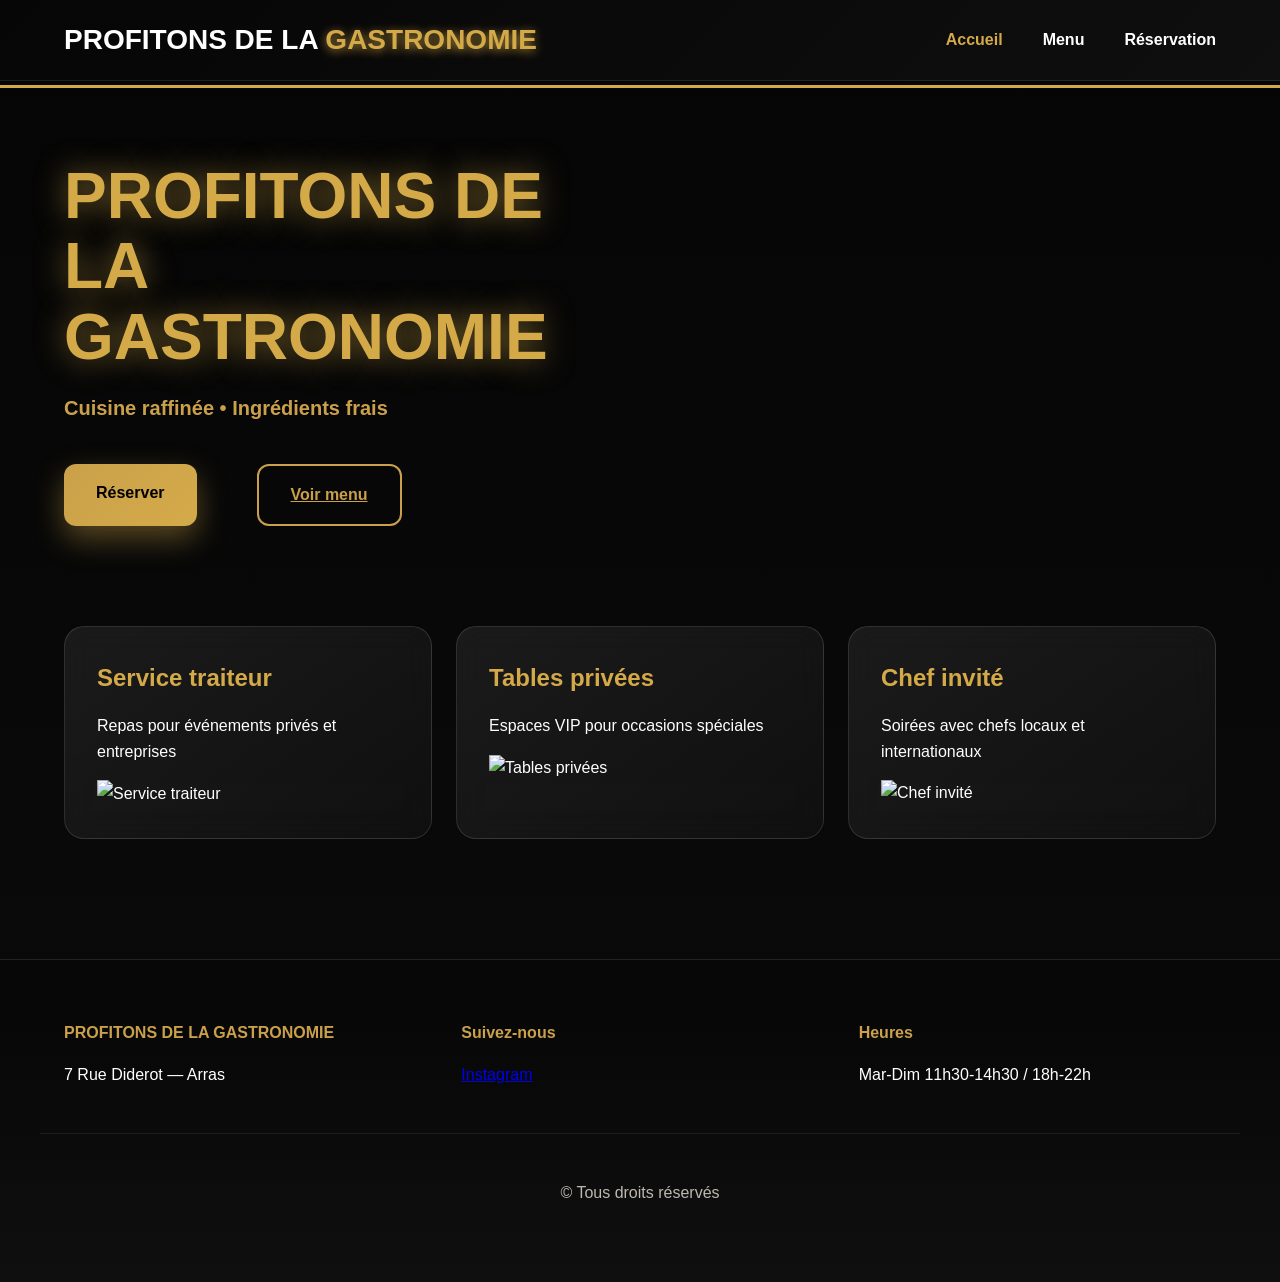
==== commit aef4ad9d: "feat: intégration Formspree" ====
--- a/index.html
+++ b/index.html
@@ -1,83 +1,87 @@
-<!doctype html>
-<html lang="fr">
-<head>
-  <meta charset="utf-8" />
-  <meta name="viewport" content="width=device-width,initial-scale=1" />
-  <title>PROFITONS DE LA GASTRONOMIE</title>
-  <link rel="stylesheet" href="style.css">
-  <link href="https://fonts.googleapis.com/css2?family=Inter:wght@300;400;600;700&display=swap" rel="stylesheet">
-</head>
-<body>
-  <header class="site-header">
-    <div class="container header-inner">
-      <a href="index.html" class="logo">PROFITONS DE LA <span>GASTRONOMIE</span></a>
-      <button class="nav-toggle" id="navToggle1">
-        <span></span><span></span><span></span>
-      </button>
-      <nav class="nav" id="mainNav1">
-        <ul>
-          <li><a href="index.html" class="active">Accueil</a></li>
-          <li><a href="menu.html">Menu</a></li>
-          <li><a href="contact.html">Réservation</a></li>
-        </ul>
-      </nav>
-    </div>
-  </header>
-
-  <main class="container">
-    <section class="hero-section">
-      <div class="hero-content">
-        <h1>PROFITONS DE LA GASTRONOMIE</h1>
-        <p class="hero-subtitle">Cuisine raffinée • Ingrédients frais</p>
-        <div class="hero-buttons">
-          <a href="contact.html" class="btn-primary">Réserver</a>
-            <div style="width: 20px;"></div>
-          <a href="menu.html" class="btn-secondary">Voir menu</a>
-        </div>
-      </div>
-    </section>
-
-    <section class="services">
-
-      <div class="grid">
-        <div class="card">
-          <h3>Service traiteur</h3>
-          <p>Repas pour événements privés et entreprises</p>
-          <img src="https://i.pinimg.com/736x/a7/a7/99/a7a79904f0a65db8004b009993dd7c74.jpg"
-            alt="Service traiteur"
-            style="width: 350px; height: 250px; object-fit: cover;">
-        </div>
-
-        <div class="card">
-          <h3>Tables privées</h3>
-          <p>Espaces VIP pour occasions spéciales</p>
-          <img src="https://i.pinimg.com/736x/f6/2c/73/f62c73a41b43b7553dd71652cb823880.jpg"
-            alt="Tables privées"
-            style="width: 350px; height: 250px; object-fit: cover;">
-        </div>
-
-        <div class="card">
-          <h3>Chef invité</h3>
-          <p>Soirées avec chefs locaux et internationaux</p>
-          <img src="https://i.pinimg.com/1200x/65/43/1e/65431ebc240023527bb9c35a04a34aad.jpg"
-            alt="Chef invité"
-            style="width: 350px; height: 250px; object-fit: cover;">
-        </div>
-      </div>
-    </section>
-  </main>
-
-  <footer class="site-footer">
-    <div class="container footer-grid">
-      <div><h4>PROFITONS DE LA GASTRONOMIE</h4><p>7 Rue Diderot — Arras</p></div>
-      <div><h4>Suivez-nous</h4><p><a href="#">Instagram</a></p></div>
-      <div><h4>Heures</h4><p>Mar-Dim 11h30-14h30 / 18h-22h</p></div>
-    </div>
-    <div class="container copyright">
-      <p>© <span id="year1"></span> Tous droits réservés</p>
-    </div>
-  </footer>
-
-  <script src="script.js"></script>
-</body>
-</html>+<!doctype html>
+<html lang="fr">
+<head>
+  <meta charset="utf-8" />
+  <meta name="viewport" content="width=device-width,initial-scale=1" />
+  <title>PROFITONS DE LA GASTRONOMIE</title>
+  <link rel="stylesheet" href="style.css">
+  <link href="https://fonts.googleapis.com/css2?family=Inter:wght@300;400;600;700&display=swap" rel="stylesheet">
+</head>
+<body>
+  <header class="site-header">
+    <div class="container header-inner">
+      <a href="index.html" class="logo">PROFITONS DE LA <span>GASTRONOMIE</span></a>
+      <button class="nav-toggle" id="navToggle1">
+        <span></span><span></span><span></span>
+      </button>
+      <nav class="nav" id="mainNav1">
+        <ul>
+          <li><a href="index.html" class="active">Accueil</a></li>
+          <li><a href="menu.html">Menu</a></li>
+          <li><a href="contact.html">Réservation</a></li>
+        </ul>
+      </nav>
+    </div>
+  </header>
+
+  <main class="container">
+    <section class="hero-section">
+      <div class="hero-content">
+        <h1>PROFITONS DE LA GASTRONOMIE</h1>
+        <p class="hero-subtitle">Cuisine raffinée • Ingrédients frais</p>
+        <div class="hero-buttons">
+          <a href="contact.html" class="btn-primary">Réserver</a>
+            <div style="width: 20px;"></div>
+          <a href="menu.html" class="btn-secondary">Voir menu</a>
+        </div>
+      </div>
+    </section>
+
+    <section class="services">
+
+      <div class="grid">
+        <div class="card">
+          <h3>Service traiteur</h3>
+          <p>Repas pour événements privés et entreprises</p>
+          <img src="https://i.pinimg.com/736x/a7/a7/99/a7a79904f0a65db8004b009993dd7c74.jpg"
+            alt="Service traiteur"
+            style="width: 350px; height: 250px; object-fit: cover;">
+        </div>
+
+        <div class="card">
+          <h3>Tables privées</h3>
+          <p>Espaces VIP pour occasions spéciales</p>
+          <img src="https://i.pinimg.com/736x/f6/2c/73/f62c73a41b43b7553dd71652cb823880.jpg"
+            alt="Tables privées"
+            style="width: 350px; height: 250px; object-fit: cover;">
+        </div>
+
+        <div class="card">
+          <h3>Chef invité</h3>
+          <p>Soirées avec chefs locaux et internationaux</p>
+          <img src="https://i.pinimg.com/1200x/65/43/1e/65431ebc240023527bb9c35a04a34aad.jpg"
+            alt="Chef invité"
+            style="width: 350px; height: 250px; object-fit: cover;">
+        </div>
+      </div>
+    </section>
+  </main>
+
+  <footer class="site-footer">
+    <div class="container footer-grid">
+      <div><h4>PROFITONS DE LA GASTRONOMIE</h4><p>7 Rue Diderot — Arras</p></div>
+      <div><h4>Suivez-nous</h4><p><a href="#">Instagram</a></p></div>
+      <div><h4>Heures</h4><p>Mar-Dim 11h30-14h30 / 18h-22h</p></div>
+    </div>
+    <div class="container copyright">
+      <p>© <span id="year1"></span> Tous droits réservés</p>
+    </div>
+  </footer>
+
+  <script src="script.js"></script>
+</body>
+</html>  + 
+   + 
+ 
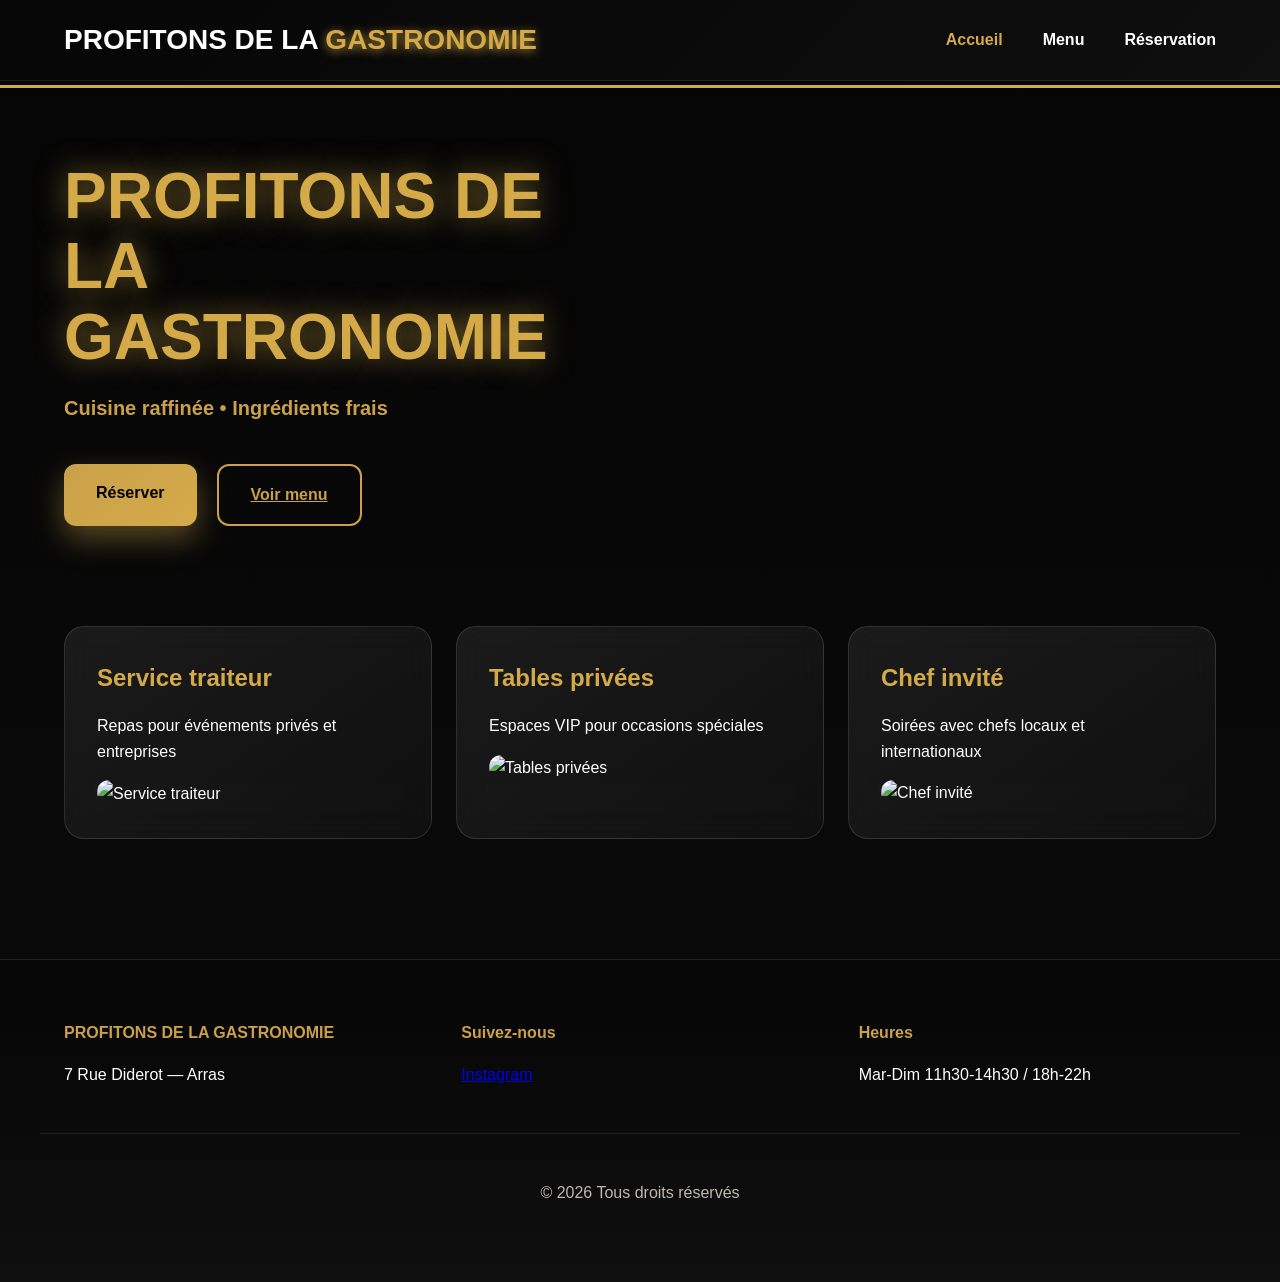
==== commit 4fbe791b: "style: ajout card img dans styles.css" ====
--- a/index.html
+++ b/index.html
@@ -31,7 +31,7 @@
         <p class="hero-subtitle">Cuisine raffinée • Ingrédients frais</p>
         <div class="hero-buttons">
           <a href="contact.html" class="btn-primary">Réserver</a>
-            <div style="width: 20px;"></div>
+           
           <a href="menu.html" class="btn-secondary">Voir menu</a>
         </div>
       </div>
@@ -80,8 +80,8 @@
 
   <script src="script.js"></script>
 </body>
-</html>  - 
-   - 
+</html>  
+ 
+   
+ 
  
--- a/style.css
+++ b/style.css
@@ -1,91 +1,100 @@
-:root{--bg:#070606;--card:#0f0f10;--muted:#bfb8b0;--gold:#caa14a;--accent:#d4aa49;--maxw:1200px;}
-*{box-sizing:border-box;}
-body{margin:0;font-family:Inter,sans-serif;background:linear-gradient(180deg,#050505 0%,#0b0b0b 100%);color:#fff;line-height:1.6;}
-
-.container{max-width:1200px;margin:0 auto;padding:0 24px;}
-.site-header{background:linear-gradient(135deg,rgba(7,6,6,.98),rgba(15,15,16,.98));backdrop-filter:blur(20px);border-bottom:1px solid rgba(255,255,255,.1);position:sticky;top:0;z-index:100;}
-.header-inner{display:flex;align-items:center;justify-content:space-between;height:80px;}
-.logo{font-size:28px;font-weight:800;color:#fff;text-decoration:none;}
-.logo span{color:#d4aa49;text-shadow:0 2px 10px rgba(212,170,73,.8);}
-
-.nav ul{display:flex;list-style:none;gap:40px;}
-.nav a{color:#fff;text-decoration:none;font-weight:600;transition:all .3s;}
-.nav a:hover,.nav a.active{color:#d4aa49;}
-.nav a.active::after{content:'';position:absolute;bottom:-8px;left:0;width:100%;height:3px;background:#d4aa49;}
-
-.nav-toggle{display:none;flex-direction:column;background:none;border:none;cursor:pointer;gap:5px;}
-.nav-toggle span{width:28px;height:3px;background:#d4aa49;transition:all .4s;}
-
-.hero-section{display:grid;grid-template-columns:1fr 1fr;gap:60px;margin:80px 0;align-items:center;}
-.hero-content h1{font-size:64px;font-weight:900;color:#d4aa49;text-shadow:0 0 30px rgba(212,170,73,.6);margin:0 0 20px;line-height:1.1;}
-.hero-subtitle{font-size:20px;color:#caa14a;font-weight:600;margin-bottom:40px;}
-.hero-buttons{display:flex;gap:20px;}
-.btn-primary,.cta{padding:16px 32px;border-radius:12px;text-decoration:none;font-weight:700;background:linear-gradient(135deg,#caa14a,#d4aa49);color:#000;box-shadow:0 12px 30px rgba(212,170,73,.4);transition:all .3s;}
-.btn-primary:hover,.cta:hover{transform:translateY(-3px);box-shadow:0 20px 40px rgba(212,170,73,.5);}
-.btn-secondary{padding:16px 32px;border:2px solid #caa14a;color:#caa14a;border-radius:12px;font-weight:700;transition:all .3s;}
-.btn-secondary:hover{background:#caa14a;color:#000;}
-.hero-image img{width:100%;height:500px;object-fit:cover;border-radius:24px;box-shadow:0 30px 80px rgba(0,0,0,.6);}
-
-.services{margin:100px 0;}
-.card{background:linear-gradient(145deg,rgba(255,255,255,.08),rgba(255,255,255,.03));backdrop-filter:blur(15px);border:1px solid rgba(255,255,255,.12);padding:32px;border-radius:20px;transition:all .5s;cursor:pointer;}
-.card:hover{transform:translateY(-16px);box-shadow:0 40px 80px rgba(0,0,0,.6);border-color:rgba(212,170,73,.4);}
-.card h3{color:#d4aa49;font-size:24px;font-weight:900;margin:0 0 16px;}
-.grid{display:grid;grid-template-columns:repeat(auto-fit,minmax(300px,1fr));gap:24px;}
-
-.menu-grid{display:grid;grid-template-columns:repeat(auto-fit,minmax(350px,1fr));gap:24px;margin-top:20px;}
-.dish{display:flex;gap:16px;align-items:center;padding:20px;background:linear-gradient(145deg,rgba(255,255,255,.06),rgba(255,255,255,.02));border-radius:16px;border:1px solid rgba(255,255,255,.08);}
-.dish img{width:80px;height:80px;object-fit:cover;border-radius:12px;flex-shrink:0;}
-.dish h4{margin:0 0 8px 0;font-size:20px;}
-.dish p{margin:0;color:var(--muted);font-size:14px;}
-.price{color:#caa14a;font-weight:700;margin-left:auto;}
-
-.gallery{display:grid;grid-template-columns:repeat(3,1fr);gap:16px;}
-.gallery img{height:200px;object-fit:cover;border-radius:16px;}
-
-.site-footer{margin-top:120px;padding:60px 0;background:linear-gradient(180deg,rgba(7,6,6,.95),rgba(15,15,16,1));border-top:1px solid rgba(255,255,255,.08);}
-.footer-grid{display:grid;grid-template-columns:repeat(auto-fit,minmax(220px,1fr));gap:40px;margin-bottom:30px;}
-.footer-grid h4{margin:0 0 16px 0;color:#caa14a;}
-.copyright{text-align:center;padding-top:30px;border-top:1px solid rgba(255,255,255,.08);color:var(--muted);}
-
-.form-card,.map-card{background:linear-gradient(145deg,rgba(255,255,255,.08),rgba(255,255,255,.03));backdrop-filter:blur(20px);border-radius:24px;padding:48px;border:1px solid rgba(255,255,255,.12);}
-
-.center{text-align:center;margin:60px 0;}
-.menu-top{margin-bottom:40px;text-align:center;}
-.menu-top h1{font-size:48px;color:#d4aa49;margin:0 0 16px;}
-.menu-top p{font-size:18px;color:var(--muted);max-width:600px;margin:0 auto;}
-.menu-section{margin-bottom:60px;}
-.menu-section h2{font-size:32px;color:#d4aa49;margin:0 0 24px;text-align:center;}
-
-@media (max-width:1024px){.hero-section{grid-template-columns:1fr;gap:40px;text-align:center;}}
-@media (max-width:768px){
-  .nav-toggle{display:flex;}
-  .nav{position:fixed;top:0;right:-320px;width:320px;height:100vh;background:rgba(7,6,6,.98);backdrop-filter:blur(30px);flex-direction:column;justify-content:center;transition:right .5s;padding:50px 30px;box-shadow:-10px 0 50px rgba(0,0,0,.5);}
-  .nav.active{right:0;}
-  .nav ul{flex-direction:column;gap:30px;}
-  .nav-toggle.active span:nth-child(1){transform:rotate(-45deg) translate(7px,7px);}
-  .nav-toggle.active span:nth-child(2){opacity:0;}
-  .nav-toggle.active span:nth-child(3){transform:rotate(45deg) translate(6px,-6px);}
-  .hero-content h1{font-size:44px;}
-  .hero-buttons{flex-direction:column;align-items:center;}
-}
-@media (max-width:480px){.container{padding:0 16px;}.hero-image img{height:350px;}}
-
-@keyframes float {
-  0%   { transform: translateY(0px); }
-  50%  { transform: translateY(-10px); }
-  100% { transform: translateY(0px); }
-}
-
-.card:nth-child(1){animation:float 3s ease-in-out infinite 0s;}
-.card:nth-child(2){animation:float 3s ease-in-out infinite 0.5s;}
-.card:nth-child(3){animation:float 3s ease-in-out infinite 1s;}
-.card:nth-child(4){animation:float 3s ease-in-out infinite 1.5s;}
-.card:nth-child(5){animation:float 3s ease-in-out infinite 2s;}
-.card:nth-child(6){animation:float 3s ease-in-out infinite 2.5s;}
-
-.dish:nth-child(1){animation:float 3s ease-in-out infinite 0s;}
-.dish:nth-child(2){animation:float 3s ease-in-out infinite 0.5s;}
-.dish:nth-child(3){animation:float 3s ease-in-out infinite 1s;}
-.dish:nth-child(4){animation:float 3s ease-in-out infinite 1.5s;}
-.dish:nth-child(5){animation:float 3s ease-in-out infinite 2s;}
-.dish:nth-child(6){animation:float 3s ease-in-out infinite 2.5s;}+:root{--bg:#070606;--card:#0f0f10;--muted:#bfb8b0;--gold:#caa14a;--accent:#d4aa49;--maxw:1200px;}
+*{box-sizing:border-box;}
+body{margin:0;font-family:Inter,sans-serif;background:linear-gradient(180deg,#050505 0%,#0b0b0b 100%);color:#fff;line-height:1.6;}
+
+.container{max-width:1200px;margin:0 auto;padding:0 24px;}
+.site-header{background:linear-gradient(135deg,rgba(7,6,6,.98),rgba(15,15,16,.98));backdrop-filter:blur(20px);border-bottom:1px solid rgba(255,255,255,.1);position:sticky;top:0;z-index:100;}
+.header-inner{display:flex;align-items:center;justify-content:space-between;height:80px;}
+.logo{font-size:28px;font-weight:800;color:#fff;text-decoration:none;}
+.logo span{color:#d4aa49;text-shadow:0 2px 10px rgba(212,170,73,.8);}
+
+.nav ul{display:flex;list-style:none;gap:40px;}
+.nav a{color:#fff;text-decoration:none;font-weight:600;transition:all .3s;}
+.nav a:hover,.nav a.active{color:#d4aa49;}
+.nav a.active::after{content:'';position:absolute;bottom:-8px;left:0;width:100%;height:3px;background:#d4aa49;}
+
+.nav-toggle{display:none;flex-direction:column;background:none;border:none;cursor:pointer;gap:5px;}
+.nav-toggle span{width:28px;height:3px;background:#d4aa49;transition:all .4s;}
+
+.hero-section{display:grid;grid-template-columns:1fr 1fr;gap:60px;margin:80px 0;align-items:center;}
+.hero-content h1{font-size:64px;font-weight:900;color:#d4aa49;text-shadow:0 0 30px rgba(212,170,73,.6);margin:0 0 20px;line-height:1.1;}
+.hero-subtitle{font-size:20px;color:#caa14a;font-weight:600;margin-bottom:40px;}
+.hero-buttons{display:flex;gap:20px;}
+.btn-primary,.cta{padding:16px 32px;border-radius:12px;text-decoration:none;font-weight:700;background:linear-gradient(135deg,#caa14a,#d4aa49);color:#000;box-shadow:0 12px 30px rgba(212,170,73,.4);transition:all .3s;}
+.btn-primary:hover,.cta:hover{transform:translateY(-3px);box-shadow:0 20px 40px rgba(212,170,73,.5);}
+.btn-secondary{padding:16px 32px;border:2px solid #caa14a;color:#caa14a;border-radius:12px;font-weight:700;transition:all .3s;}
+.btn-secondary:hover{background:#caa14a;color:#000;}
+.hero-image img{width:100%;height:500px;object-fit:cover;border-radius:24px;box-shadow:0 30px 80px rgba(0,0,0,.6);}
+
+.services{margin:100px 0;}
+.card{background:linear-gradient(145deg,rgba(255,255,255,.08),rgba(255,255,255,.03));backdrop-filter:blur(15px);border:1px solid rgba(255,255,255,.12);padding:32px;border-radius:20px;transition:all .5s;cursor:pointer;}
+.card:hover{transform:translateY(-16px);box-shadow:0 40px 80px rgba(0,0,0,.6);border-color:rgba(212,170,73,.4);}
+.card h3{color:#d4aa49;font-size:24px;font-weight:900;margin:0 0 16px;}
+.grid{display:grid;grid-template-columns:repeat(auto-fit,minmax(300px,1fr));gap:24px;}
+
+.menu-grid{display:grid;grid-template-columns:repeat(auto-fit,minmax(350px,1fr));gap:24px;margin-top:20px;}
+.dish{display:flex;gap:16px;align-items:center;padding:20px;background:linear-gradient(145deg,rgba(255,255,255,.06),rgba(255,255,255,.02));border-radius:16px;border:1px solid rgba(255,255,255,.08);}
+.dish img{width:80px;height:80px;object-fit:cover;border-radius:12px;flex-shrink:0;}
+.dish h4{margin:0 0 8px 0;font-size:20px;}
+.dish p{margin:0;color:var(--muted);font-size:14px;}
+.price{color:#caa14a;font-weight:700;margin-left:auto;}
+
+.gallery{display:grid;grid-template-columns:repeat(3,1fr);gap:16px;}
+.gallery img{height:200px;object-fit:cover;border-radius:16px;}
+
+.site-footer{margin-top:120px;padding:60px 0;background:linear-gradient(180deg,rgba(7,6,6,.95),rgba(15,15,16,1));border-top:1px solid rgba(255,255,255,.08);}
+.footer-grid{display:grid;grid-template-columns:repeat(auto-fit,minmax(220px,1fr));gap:40px;margin-bottom:30px;}
+.footer-grid h4{margin:0 0 16px 0;color:#caa14a;}
+.copyright{text-align:center;padding-top:30px;border-top:1px solid rgba(255,255,255,.08);color:var(--muted);}
+
+.form-card,.map-card{background:linear-gradient(145deg,rgba(255,255,255,.08),rgba(255,255,255,.03));backdrop-filter:blur(20px);border-radius:24px;padding:48px;border:1px solid rgba(255,255,255,.12);}
+
+.center{text-align:center;margin:60px 0;}
+.menu-top{margin-bottom:40px;text-align:center;}
+.menu-top h1{font-size:48px;color:#d4aa49;margin:0 0 16px;}
+.menu-top p{font-size:18px;color:var(--muted);max-width:600px;margin:0 auto;}
+.menu-section{margin-bottom:60px;}
+.menu-section h2{font-size:32px;color:#d4aa49;margin:0 0 24px;text-align:center;}
+
+@media (max-width:1024px){.hero-section{grid-template-columns:1fr;gap:40px;text-align:center;}}
+@media (max-width:768px){
+  .nav-toggle{display:flex;}
+  .nav{position:fixed;top:0;right:-320px;width:320px;height:100vh;background:rgba(7,6,6,.98);backdrop-filter:blur(30px);flex-direction:column;justify-content:center;transition:right .5s;padding:50px 30px;box-shadow:-10px 0 50px rgba(0,0,0,.5);}
+  .nav.active{right:0;}
+  .nav ul{flex-direction:column;gap:30px;}
+  .nav-toggle.active span:nth-child(1){transform:rotate(-45deg) translate(7px,7px);}
+  .nav-toggle.active span:nth-child(2){opacity:0;}
+  .nav-toggle.active span:nth-child(3){transform:rotate(45deg) translate(6px,-6px);}
+  .hero-content h1{font-size:44px;}
+  .hero-buttons{flex-direction:column;align-items:center;}
+}
+@media (max-width:480px){.container{padding:0 16px;}.hero-image img{height:350px;}}
+
+@keyframes float {
+  0%   { transform: translateY(0px); }
+  50%  { transform: translateY(-10px); }
+  100% { transform: translateY(0px); }
+}
+
+.card:nth-child(1){animation:float 3s ease-in-out infinite 0s;}
+.card:nth-child(2){animation:float 3s ease-in-out infinite 0.5s;}
+.card:nth-child(3){animation:float 3s ease-in-out infinite 1s;}
+.card:nth-child(4){animation:float 3s ease-in-out infinite 1.5s;}
+.card:nth-child(5){animation:float 3s ease-in-out infinite 2s;}
+.card:nth-child(6){animation:float 3s ease-in-out infinite 2.5s;}
+
+.dish:nth-child(1){animation:float 3s ease-in-out infinite 0s;}
+.dish:nth-child(2){animation:float 3s ease-in-out infinite 0.5s;}
+.dish:nth-child(3){animation:float 3s ease-in-out infinite 1s;}
+.dish:nth-child(4){animation:float 3s ease-in-out infinite 1.5s;}
+.dish:nth-child(5){animation:float 3s ease-in-out infinite 2s;}
+.dish:nth-child(6){animation:float 3s ease-in-out infinite 2.5s;}
+
+.card img {
+  width: 100%;
+  height: 250px;
+  object-fit: cover;
+  border-radius: 12px;
+}  + 
+ 
